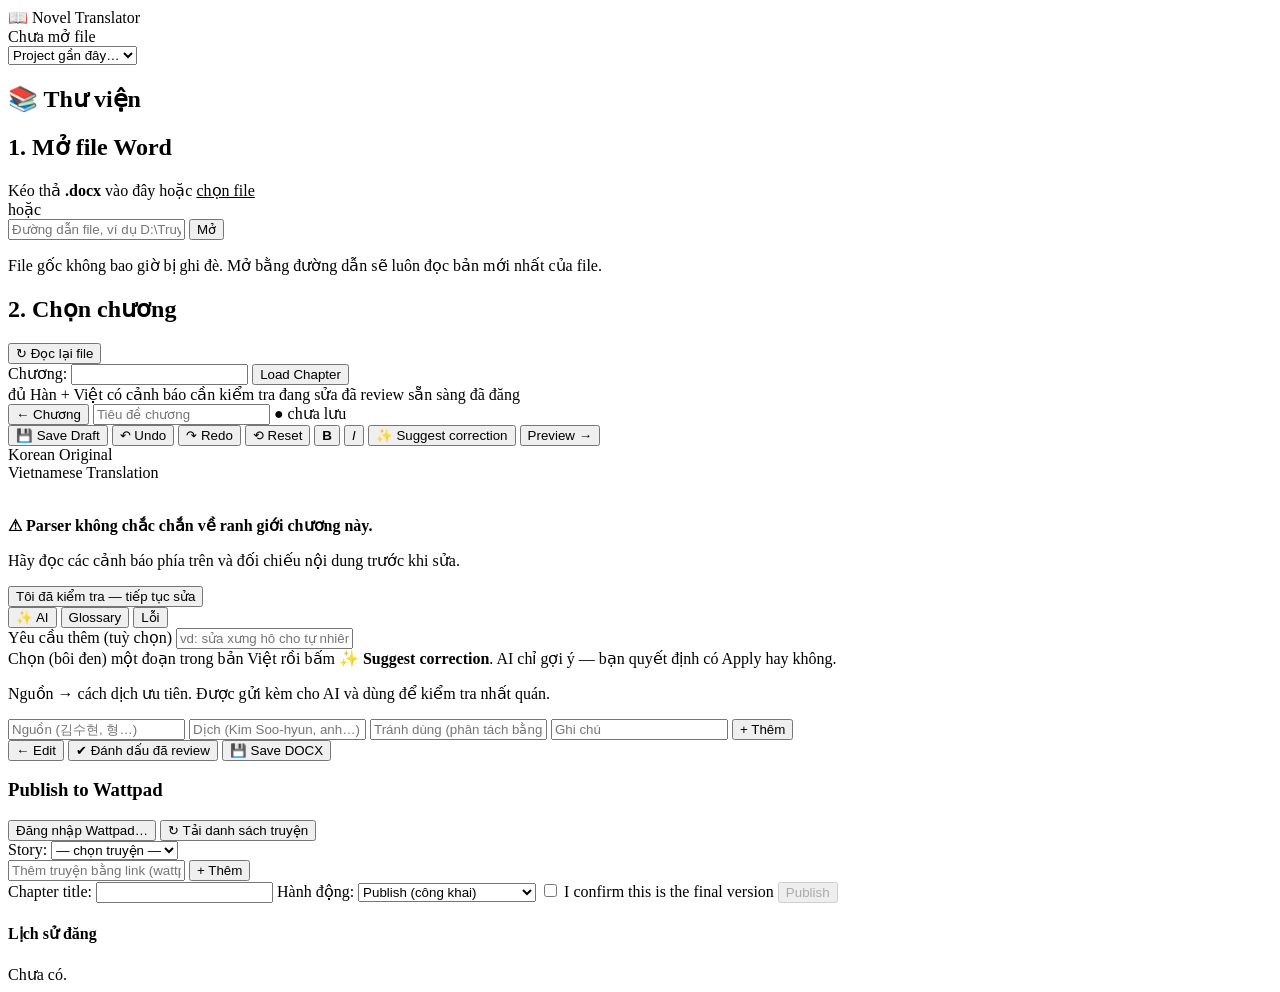
==== app/static/index.html @ e9933030 "Update tool" ====
<!doctype html>
<html lang="vi">
<head>
  <meta charset="utf-8">
  <meta name="viewport" content="width=device-width, initial-scale=1">
  <title>Novel Translator</title>
  <link rel="stylesheet" href="/static/styles.css">
</head>
<body>
<header class="topbar">
  <div class="brand">📖 Novel Translator</div>
  <div class="file-info" id="fileInfo">Chưa mở file</div>
  <div class="spacer"></div>
  <select id="recentProjects" title="Mở lại project gần đây"><option value="">Project gần đây…</option></select>
  <span class="ai-state" id="aiState" title="Trạng thái AI"></span>
</header>

<div id="toast" class="toast hidden" role="status"></div>

<!-- ============ OPEN / CHAPTER SELECT ============ -->
<section id="viewHome" class="view">
  <div class="card hidden" id="libraryCard">
    <h2>📚 Thư viện</h2>
    <div id="libraryList" class="library"></div>
  </div>

  <div class="card">
    <h2>1. Mở file Word</h2>
    <div class="open-row">
      <label class="dropzone" id="dropzone">
        <input type="file" id="fileInput" accept=".docx" hidden>
        <span>Kéo thả <b>.docx</b> vào đây hoặc <u>chọn file</u></span>
      </label>
      <div class="or">hoặc</div>
      <form id="pathForm" class="path-form">
        <input id="pathInput" placeholder="Đường dẫn file, ví dụ D:\Truyen\book.docx" autocomplete="off">
        <button type="submit">Mở</button>
      </form>
    </div>
    <p class="muted small">File gốc không bao giờ bị ghi đè. Mở bằng đường dẫn sẽ luôn đọc bản mới nhất của file.</p>
  </div>

  <div class="card hidden" id="chapterCard">
    <div class="row-between">
      <h2>2. Chọn chương</h2>
      <button class="ghost small" id="reloadBtn" title="Đọc lại file Word">↻ Đọc lại file</button>
    </div>
    <form id="chapterForm" class="chapter-form">
      <label>Chương: <input id="chapterInput" type="number" min="0" required></label>
      <button type="submit" class="primary">Load Chapter</button>
    </form>
    <div id="docWarnings"></div>
    <div class="legend small muted">
      <span class="chip conf-high">đủ Hàn + Việt</span>
      <span class="chip conf-medium">có cảnh báo</span>
      <span class="chip conf-low">cần kiểm tra</span>
      <span class="dot st-EDITING"></span>đang sửa
      <span class="dot st-REVIEWED"></span>đã review
      <span class="dot st-READY_TO_PUBLISH"></span>sẵn sàng
      <span class="dot st-PUBLISHED"></span>đã đăng
    </div>
    <div id="chapterList" class="chapter-list"></div>
  </div>
</section>

<!-- ============ EDITOR ============ -->
<section id="viewEditor" class="view hidden">
  <div class="editor-head">
    <button class="ghost" id="backHome">← Chương</button>
    <input id="titleInput" class="title-input" placeholder="Tiêu đề chương">
    <span class="badge" id="statusBadge"></span>
    <span class="dirty hidden" id="dirtyMark">● chưa lưu</span>
  </div>
  <div class="toolbar">
    <button id="saveBtn" class="primary" title="Ctrl+S">💾 Save Draft</button>
    <button id="undoBtn" title="Ctrl+Z">↶ Undo</button>
    <button id="redoBtn" title="Ctrl+Y">↷ Redo</button>
    <button id="resetBtn" title="Lấy lại bản dịch gốc trong Word">⟲ Reset</button>
    <span class="sep"></span>
    <button id="boldBtn" title="In đậm (Ctrl+B)"><b>B</b></button>
    <button id="italicBtn" title="In nghiêng (Ctrl+I)"><i>I</i></button>
    <span class="sep"></span>
    <button id="suggestBtn" class="ai" title="Chọn một đoạn văn bản trong bản Việt rồi bấm">✨ Suggest correction</button>
    <span class="spacer"></span>
    <button id="previewBtn" class="primary">Preview →</button>
  </div>
  <div id="chapterWarnings"></div>
  <div class="variant-row hidden" id="variantRow"></div>

  <div class="workspace">
    <div class="pane">
      <div class="pane-head">Korean Original <span class="muted small" id="koMeta"></span></div>
      <div class="pane-body ko" id="koPane"></div>
    </div>
    <div class="pane">
      <div class="pane-head">Vietnamese Translation <span class="muted small" id="viMeta"></span></div>
      <div class="pane-body vi" id="viEditor" contenteditable="true" spellcheck="false"></div>
      <div class="lock-overlay hidden" id="lockOverlay">
        <div>
          <p><b>⚠ Parser không chắc chắn về ranh giới chương này.</b></p>
          <p class="small">Hãy đọc các cảnh báo phía trên và đối chiếu nội dung trước khi sửa.</p>
          <button class="primary" id="ackBtn">Tôi đã kiểm tra — tiếp tục sửa</button>
        </div>
      </div>
    </div>
    <aside class="side">
      <nav class="tabs">
        <button data-tab="ai" class="active">✨ AI</button>
        <button data-tab="glossary">Glossary</button>
        <button data-tab="issues">Lỗi <span id="issueCount" class="count"></span></button>
      </nav>
      <div class="tab" id="tab-ai">
        <label class="small">Yêu cầu thêm (tuỳ chọn)
          <input id="aiInstruction" placeholder="vd: sửa xưng hô cho tự nhiên">
        </label>
        <div id="aiResult" class="muted small">Chọn (bôi đen) một đoạn trong bản Việt rồi bấm <b>✨ Suggest correction</b>.
          AI chỉ gợi ý — bạn quyết định có Apply hay không.</div>
      </div>
      <div class="tab hidden" id="tab-glossary">
        <p class="small muted">Nguồn → cách dịch ưu tiên. Được gửi kèm cho AI và dùng để kiểm tra nhất quán.</p>
        <form id="glossaryForm" class="glossary-form">
          <input name="source" placeholder="Nguồn (김수현, 형…)" required>
          <input name="target" placeholder="Dịch (Kim Soo-hyun, anh…)" required>
          <input name="avoid" placeholder="Tránh dùng (phân tách bằng dấu phẩy)">
          <input name="note" placeholder="Ghi chú">
          <button type="submit">+ Thêm</button>
        </form>
        <div id="glossaryList"></div>
      </div>
      <div class="tab hidden" id="tab-issues"><div id="issueList"></div></div>
    </aside>
  </div>
</section>

<!-- ============ PREVIEW ============ -->
<section id="viewPreview" class="view hidden">
  <div class="preview-actions">
    <button class="ghost" id="previewBack">← Edit</button>
    <span class="badge" id="previewStatus"></span>
    <span class="spacer"></span>
    <button id="reviewBtn">✔ Đánh dấu đã review</button>
    <button id="exportBtn" class="primary">💾 Save DOCX</button>
  </div>
  <div class="preview-layout">
    <article class="preview-doc">
      <div class="muted small" id="previewNumber"></div>
      <h1 id="previewTitle"></h1>
      <div id="previewBody"></div>
    </article>
    <aside class="publish card">
      <h3>Publish to Wattpad</h3>
      <div class="small" id="wpSession"></div>
      <div class="row">
        <button id="wpLoginBtn" class="small">Đăng nhập Wattpad…</button>
        <button id="wpStoriesBtn" class="small ghost">↻ Tải danh sách truyện</button>
      </div>
      <label>Story:
        <select id="wpStory"><option value="">— chọn truyện —</option></select>
      </label>
      <div class="small muted" id="wpStoriesInfo"></div>
      <form id="wpManualForm" class="manual-story">
        <input id="wpManualLink" placeholder="Thêm truyện bằng link (wattpad.com/story/123…)" autocomplete="off">
        <button type="submit" class="small">+ Thêm</button>
      </form>
      <label>Chapter title:
        <input id="wpTitle">
      </label>
      <label>Hành động:
        <select id="wpMode">
          <option value="publish">Publish (công khai)</option>
          <option value="draft">Chỉ lưu nháp trên Wattpad</option>
        </select>
      </label>
      <label class="check"><input type="checkbox" id="wpConfirm"> I confirm this is the final version</label>
      <button id="wpPublishBtn" class="primary" disabled>Publish</button>
      <div id="wpJob" class="small"></div>
      <h4>Lịch sử đăng</h4>
      <div id="wpHistory" class="small muted">Chưa có.</div>
    </aside>
  </div>
</section>

<script type="module" src="/static/app.js"></script>
</body>
</html>
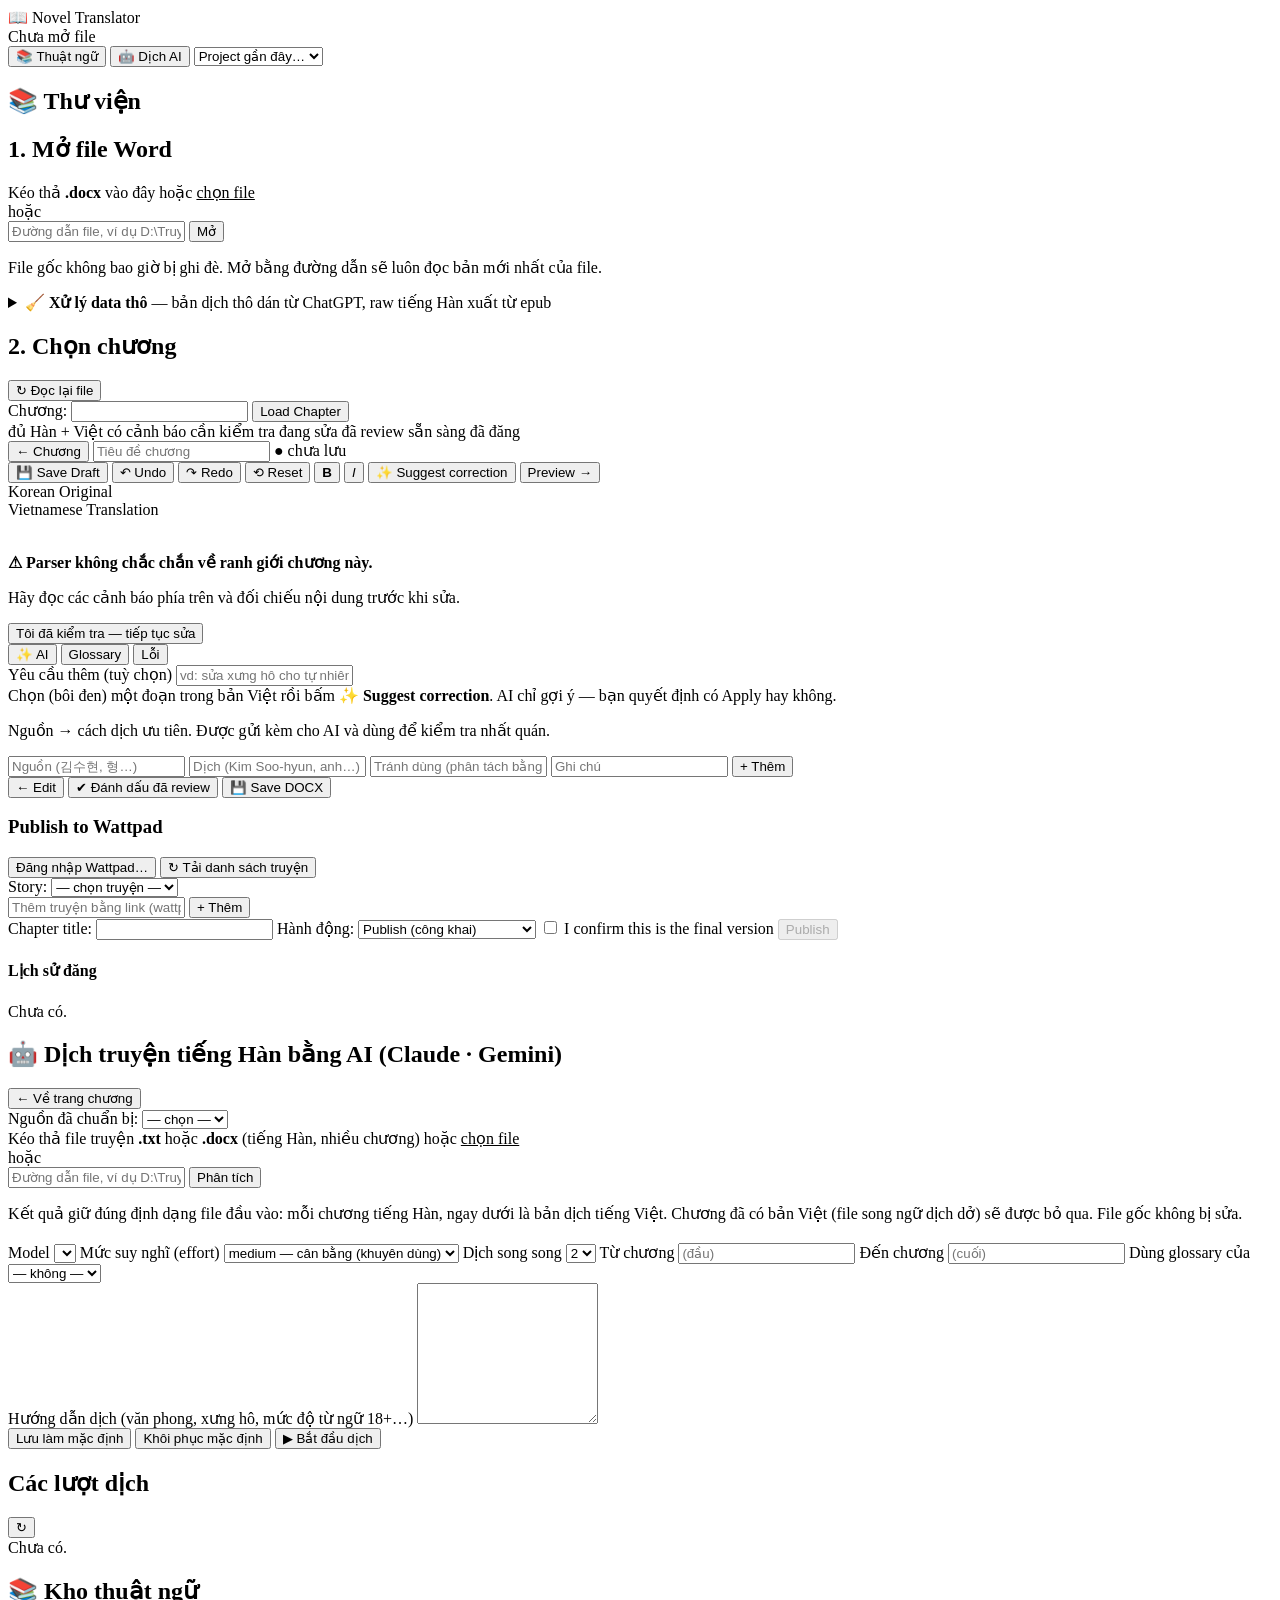
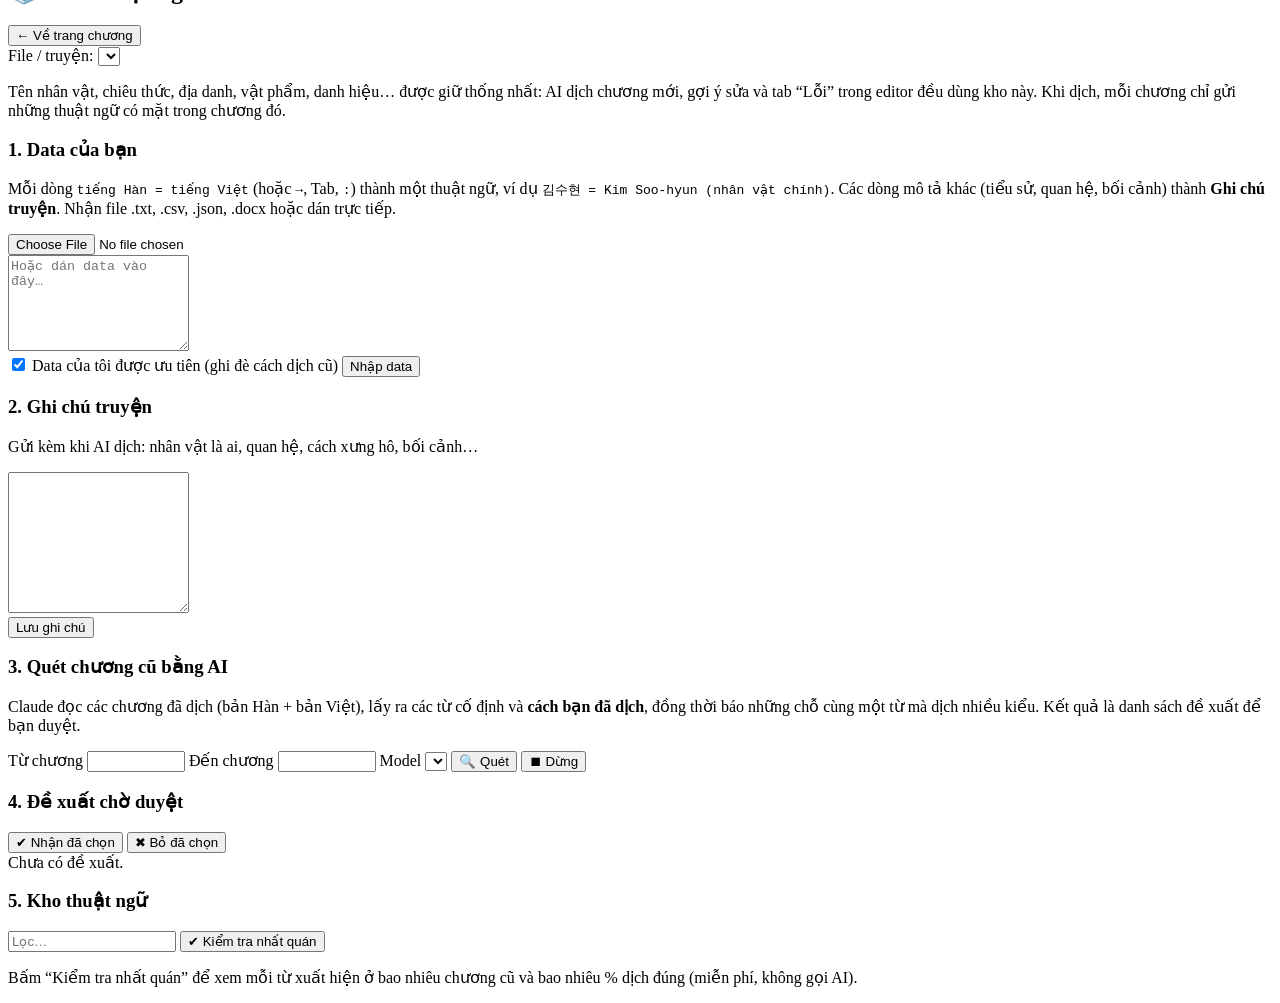
==== commit d47ad337: "Update new feature" ====
--- a/app/static/index.html
+++ b/app/static/index.html
@@ -11,6 +11,8 @@
   <div class="brand">📖 Novel Translator</div>
   <div class="file-info" id="fileInfo">Chưa mở file</div>
   <div class="spacer"></div>
+  <button id="navTerms" class="small" title="Kho thuật ngữ: tên nhân vật, chiêu thức… thống nhất giữa các chương">📚 Thuật ngữ</button>
+  <button id="navTranslate" class="small" title="Dịch cả truyện tiếng Hàn bằng Claude">🤖 Dịch AI</button>
   <select id="recentProjects" title="Mở lại project gần đây"><option value="">Project gần đây…</option></select>
   <span class="ai-state" id="aiState" title="Trạng thái AI"></span>
 </header>
@@ -39,6 +41,27 @@
     </div>
     <p class="muted small">File gốc không bao giờ bị ghi đè. Mở bằng đường dẫn sẽ luôn đọc bản mới nhất của file.</p>
   </div>
+
+  <details class="card" id="dataCard">
+    <summary><b>🧹 Xử lý data thô</b> <span class="muted small">— bản dịch thô dán từ ChatGPT, raw tiếng Hàn xuất từ epub</span></summary>
+    <p class="muted small">
+      <b>Làm sạch bản dịch thô (.docx):</b> bỏ lời nhắc dịch, câu mở đầu/kết của ChatGPT, dòng “2 / 2”, quảng cáo, mã rác;
+      gom các đợt “tiếp tục dịch” của cùng một chương; chuẩn hoá heading → file sạch mở trong Thư viện để soát.<br>
+      <b>Chuẩn bị raw (.txt tiếng Hàn):</b> bỏ mục lục và heading lặp, lấy các chương <i>chưa có bản dịch</i> trong truyện
+      → sẵn sàng ở 🤖 Dịch AI. File gốc không bị sửa.</p>
+    <div class="tr-grid">
+      <label>Đường dẫn file<input id="dataPath" placeholder="D:\Truyen\2297-2586.docx  hoặc  D:\Truyen\raw.txt" autocomplete="off"></label>
+      <label>Thuộc truyện (dùng chung kho thuật ngữ)<input id="dataStory" list="storyList" placeholder="vd: Into Creation" autocomplete="off"></label>
+      <label>Raw: chỉ lấy từ chương / đến chương
+        <span class="row"><input id="dataFrom" type="number" placeholder="(tự động)" style="width:48%"><input id="dataTo" type="number" placeholder="(cuối)" style="width:48%"></span></label>
+    </div>
+    <datalist id="storyList"></datalist>
+    <div class="row">
+      <button class="primary small" id="dataClean">🧹 Làm sạch bản dịch thô (.docx)</button>
+      <button class="primary small" id="dataRaw">📄 Chuẩn bị raw tiếng Hàn (.txt)</button>
+    </div>
+    <div id="dataResult" class="small"></div>
+  </details>
 
   <div class="card hidden" id="chapterCard">
     <div class="row-between">
@@ -173,6 +196,7 @@
       </label>
       <label class="check"><input type="checkbox" id="wpConfirm"> I confirm this is the final version</label>
       <button id="wpPublishBtn" class="primary" disabled>Publish</button>
+      <div id="wpBlockers" class="small muted publish-blockers"></div>
       <div id="wpJob" class="small"></div>
       <h4>Lịch sử đăng</h4>
       <div id="wpHistory" class="small muted">Chưa có.</div>
@@ -180,6 +204,154 @@
   </div>
 </section>
 
+<!-- ============ AI TRANSLATION ============ -->
+<section id="viewTranslate" class="view hidden">
+  <div class="card">
+    <div class="row-between">
+      <h2>🤖 Dịch truyện tiếng Hàn bằng AI (Claude · Gemini)</h2>
+      <button class="ghost small" id="trBack">← Về trang chương</button>
+    </div>
+    <div id="trKeyWarn"></div>
+    <div class="row" id="trSourcesRow">
+      <label class="small">Nguồn đã chuẩn bị:
+        <select id="trSources"><option value="">— chọn —</option></select>
+      </label>
+    </div>
+    <div class="open-row">
+      <label class="dropzone" id="trDrop">
+        <input type="file" id="trFile" accept=".txt,.docx" hidden>
+        <span>Kéo thả file truyện <b>.txt</b> hoặc <b>.docx</b> (tiếng Hàn, nhiều chương) hoặc <u>chọn file</u></span>
+      </label>
+      <div class="or">hoặc</div>
+      <form id="trPathForm" class="path-form">
+        <input id="trPath" placeholder="Đường dẫn file, ví dụ D:\Truyen\raw.txt" autocomplete="off">
+        <button type="submit">Phân tích</button>
+      </form>
+    </div>
+    <p class="muted small">Kết quả giữ đúng định dạng file đầu vào: mỗi chương tiếng Hàn, ngay dưới là bản dịch tiếng Việt.
+      Chương đã có bản Việt (file song ngữ dịch dở) sẽ được bỏ qua. File gốc không bị sửa.</p>
+  </div>
+
+  <div class="card hidden" id="trSetup">
+    <h2 id="trSourceTitle"></h2>
+    <div id="trSourceInfo" class="small"></div>
+    <div id="trSourceWarn"></div>
+    <div class="tr-grid">
+      <label>Model
+        <select id="trModel"></select>
+      </label>
+      <label>Mức suy nghĩ (effort)
+        <select id="trEffort">
+          <option value="low">low — nhanh, rẻ</option>
+          <option value="medium" selected>medium — cân bằng (khuyên dùng)</option>
+          <option value="high">high — kỹ hơn, tốn hơn</option>
+        </select>
+      </label>
+      <label>Dịch song song
+        <select id="trConc"><option>1</option><option selected>2</option><option>3</option><option>4</option></select>
+      </label>
+      <label>Từ chương <input id="trFrom" type="number" placeholder="(đầu)"></label>
+      <label>Đến chương <input id="trTo" type="number" placeholder="(cuối)"></label>
+      <label>Dùng glossary của
+        <select id="trGlossary"><option value="">— không —</option></select>
+      </label>
+    </div>
+    <label class="tr-style">Hướng dẫn dịch (văn phong, xưng hô, mức độ từ ngữ 18+…)
+      <textarea id="trStyle" rows="9"></textarea>
+    </label>
+    <div class="row">
+      <button class="small ghost" id="trStyleSave">Lưu làm mặc định</button>
+      <button class="small ghost" id="trStyleReset">Khôi phục mặc định</button>
+      <span class="spacer"></span>
+      <span id="trCost" class="small"></span>
+      <button class="primary" id="trStart">▶ Bắt đầu dịch</button>
+    </div>
+  </div>
+
+  <div class="card">
+    <div class="row-between"><h2>Các lượt dịch</h2><button class="ghost small" id="trRefresh">↻</button></div>
+    <div id="trJobs" class="small muted">Chưa có.</div>
+  </div>
+</section>
+
+<!-- ============ TERMBASE ============ -->
+<section id="viewTerms" class="view hidden">
+  <div class="card">
+    <div class="row-between">
+      <h2>📚 Kho thuật ngữ</h2>
+      <button class="ghost small" id="tbBack">← Về trang chương</button>
+    </div>
+    <label class="small">File / truyện:
+      <select id="tbProject"></select>
+    </label>
+    <div id="tbStory" class="small"></div>
+    <p class="muted small">Tên nhân vật, chiêu thức, địa danh, vật phẩm, danh hiệu… được giữ thống nhất: AI dịch chương mới,
+      gợi ý sửa và tab “Lỗi” trong editor đều dùng kho này. Khi dịch, mỗi chương chỉ gửi những thuật ngữ có mặt trong chương đó.</p>
+  </div>
+
+  <div class="tb-cols">
+    <div class="card">
+      <h3>1. Data của bạn</h3>
+      <p class="muted small">Mỗi dòng <code>tiếng Hàn = tiếng Việt</code> (hoặc <code>→</code>, Tab, <code>:</code>) thành một thuật ngữ, ví dụ
+        <code>김수현 = Kim Soo-hyun (nhân vật chính)</code>. Các dòng mô tả khác (tiểu sử, quan hệ, bối cảnh) thành <b>Ghi chú truyện</b>.
+        Nhận file .txt, .csv, .json, .docx hoặc dán trực tiếp.</p>
+      <div class="row"><input type="file" id="tbFile" accept=".txt,.csv,.tsv,.json,.docx"></div>
+      <textarea id="tbPaste" rows="6" placeholder="Hoặc dán data vào đây…"></textarea>
+      <div class="row">
+        <label class="check small"><input type="checkbox" id="tbOverwrite" checked> Data của tôi được ưu tiên (ghi đè cách dịch cũ)</label>
+        <span class="spacer"></span><button class="primary small" id="tbImport">Nhập data</button>
+      </div>
+    </div>
+    <div class="card">
+      <h3>2. Ghi chú truyện</h3>
+      <p class="muted small">Gửi kèm khi AI dịch: nhân vật là ai, quan hệ, cách xưng hô, bối cảnh…</p>
+      <textarea id="tbNotes" rows="9"></textarea>
+      <div class="row"><span class="spacer"></span><button class="small" id="tbNotesSave">Lưu ghi chú</button></div>
+    </div>
+  </div>
+
+  <div class="card">
+    <h3>3. Quét chương cũ bằng AI</h3>
+    <p class="muted small">Claude đọc các chương đã dịch (bản Hàn + bản Việt), lấy ra các từ cố định và <b>cách bạn đã dịch</b>,
+      đồng thời báo những chỗ cùng một từ mà dịch nhiều kiểu. Kết quả là danh sách đề xuất để bạn duyệt.</p>
+    <div class="row">
+      <label class="small">Từ chương <input id="tbFrom" type="number" style="width:90px"></label>
+      <label class="small">Đến chương <input id="tbTo" type="number" style="width:90px"></label>
+      <label class="small">Model <select id="tbModel"></select></label>
+      <span id="tbEstimate" class="small muted"></span>
+      <span class="spacer"></span>
+      <button class="primary small" id="tbScan">🔍 Quét</button>
+      <button class="small hidden" id="tbScanStop">⏹ Dừng</button>
+    </div>
+    <div id="tbScanState" class="small"></div>
+  </div>
+
+  <div class="card" id="tbPropCard">
+    <div class="row-between"><h3>4. Đề xuất chờ duyệt <span id="tbPropCount" class="count"></span></h3>
+      <div class="row">
+        <button class="small" id="tbAcceptSel">✔ Nhận đã chọn</button>
+        <button class="small ghost" id="tbRejectSel">✖ Bỏ đã chọn</button>
+      </div>
+    </div>
+    <div id="tbProps" class="small muted">Chưa có đề xuất.</div>
+  </div>
+
+  <div class="card">
+    <div class="row-between"><h3>5. Kho thuật ngữ <span id="tbCount" class="count"></span></h3>
+      <div class="row">
+        <input id="tbFilter" placeholder="Lọc…" style="width:160px">
+        <button class="primary small" id="tbCheck">✔ Kiểm tra nhất quán</button>
+      </div>
+    </div>
+    <p class="muted small" id="tbCheckInfo">Bấm “Kiểm tra nhất quán” để xem mỗi từ xuất hiện ở bao nhiêu chương cũ và bao nhiêu % dịch đúng (miễn phí, không gọi AI).</p>
+    <div id="tbTable"></div>
+    <div id="tbCandidates"></div>
+  </div>
+</section>
+
 <script type="module" src="/static/app.js"></script>
+<script type="module" src="/static/termbase.js"></script>
+<script type="module" src="/static/data.js"></script>
+<script type="module" src="/static/translate.js"></script>
 </body>
 </html>
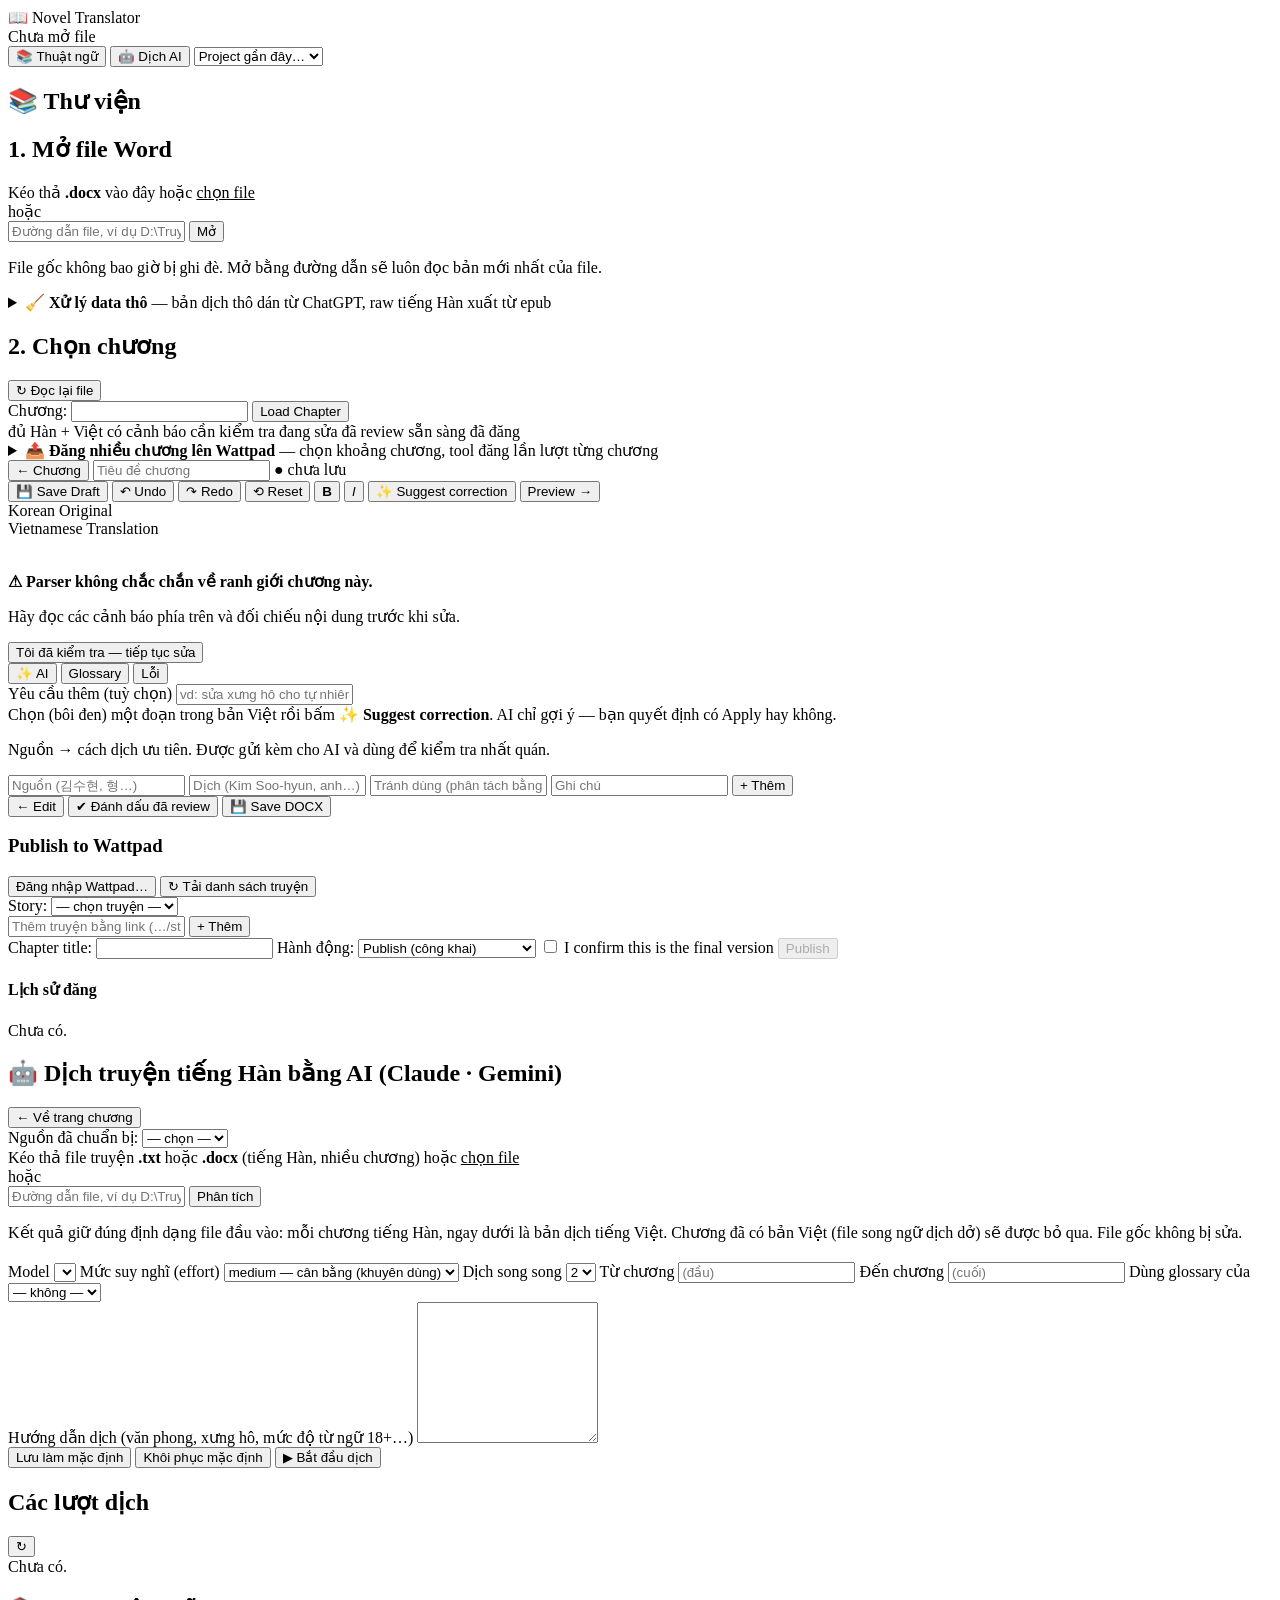
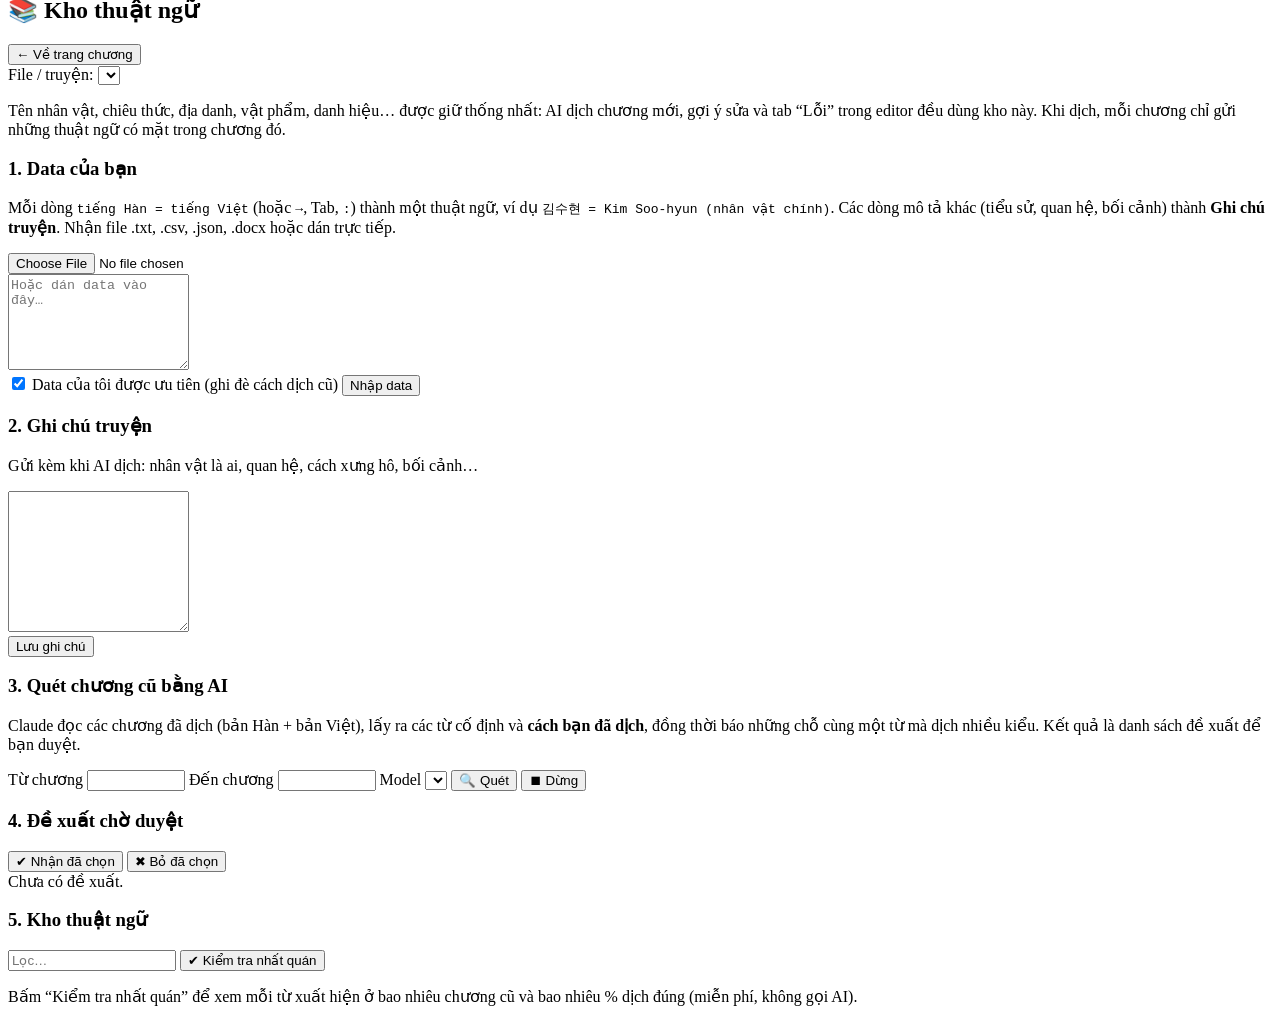
==== commit 14b68bd3: "Update extension, fix bug, add connect grok" ====
--- a/app/static/index.html
+++ b/app/static/index.html
@@ -84,6 +84,33 @@
     </div>
     <div id="chapterList" class="chapter-list"></div>
   </div>
+
+  <details class="card hidden" id="batchCard">
+    <summary><b>📤 Đăng nhiều chương lên Wattpad</b>
+      <span class="muted small">— chọn khoảng chương, tool đăng lần lượt từng chương</span></summary>
+    <p class="muted small">Chương chưa mở trong editor sẽ được tự đọc từ file Word. Tiêu đề lấy theo tiêu đề chương
+      (sửa ở editor nếu cần). Chương đã đăng được bỏ qua; gặp lỗi ở chương nào tool dừng ngay ở đó.</p>
+    <div class="bp-grid">
+      <label>Truyện trên Wattpad
+        <select id="bpStory"><option value="">— chọn truyện —</option></select></label>
+      <label>Chương cần đăng
+        <input id="bpRange" placeholder="vd: 12-20, 25" autocomplete="off"></label>
+      <label>Hành động
+        <select id="bpMode">
+          <option value="publish">Publish (công khai)</option>
+          <option value="draft">Chỉ lưu nháp trên Wattpad</option>
+        </select></label>
+    </div>
+    <div class="row small">
+      <button class="small ghost" id="bpUnpublished" type="button">Chọn các chương chưa đăng</button>
+      <span class="muted" id="bpCount"></span>
+    </div>
+    <div id="bpExt" class="small"></div>
+    <label class="check"><input type="checkbox" id="bpConfirm"> Tôi xác nhận các chương này là bản cuối cùng</label>
+    <div class="row"><button id="bpStart" class="primary" disabled>Đăng</button></div>
+    <div id="bpBlockers" class="small muted publish-blockers"></div>
+    <div id="bpProgress"></div>
+  </details>
 </section>
 
 <!-- ============ EDITOR ============ -->
@@ -182,7 +209,7 @@
       </label>
       <div class="small muted" id="wpStoriesInfo"></div>
       <form id="wpManualForm" class="manual-story">
-        <input id="wpManualLink" placeholder="Thêm truyện bằng link (wattpad.com/story/123…)" autocomplete="off">
+        <input id="wpManualLink" placeholder="Thêm truyện bằng link (…/story/123… hoặc link soạn thảo …/myworks/123…/write/456…)" autocomplete="off">
         <button type="submit" class="small">+ Thêm</button>
       </form>
       <label>Chapter title:
@@ -352,6 +379,7 @@
 <script type="module" src="/static/app.js"></script>
 <script type="module" src="/static/termbase.js"></script>
 <script type="module" src="/static/data.js"></script>
+<script type="module" src="/static/batch.js"></script>
 <script type="module" src="/static/translate.js"></script>
 </body>
 </html>
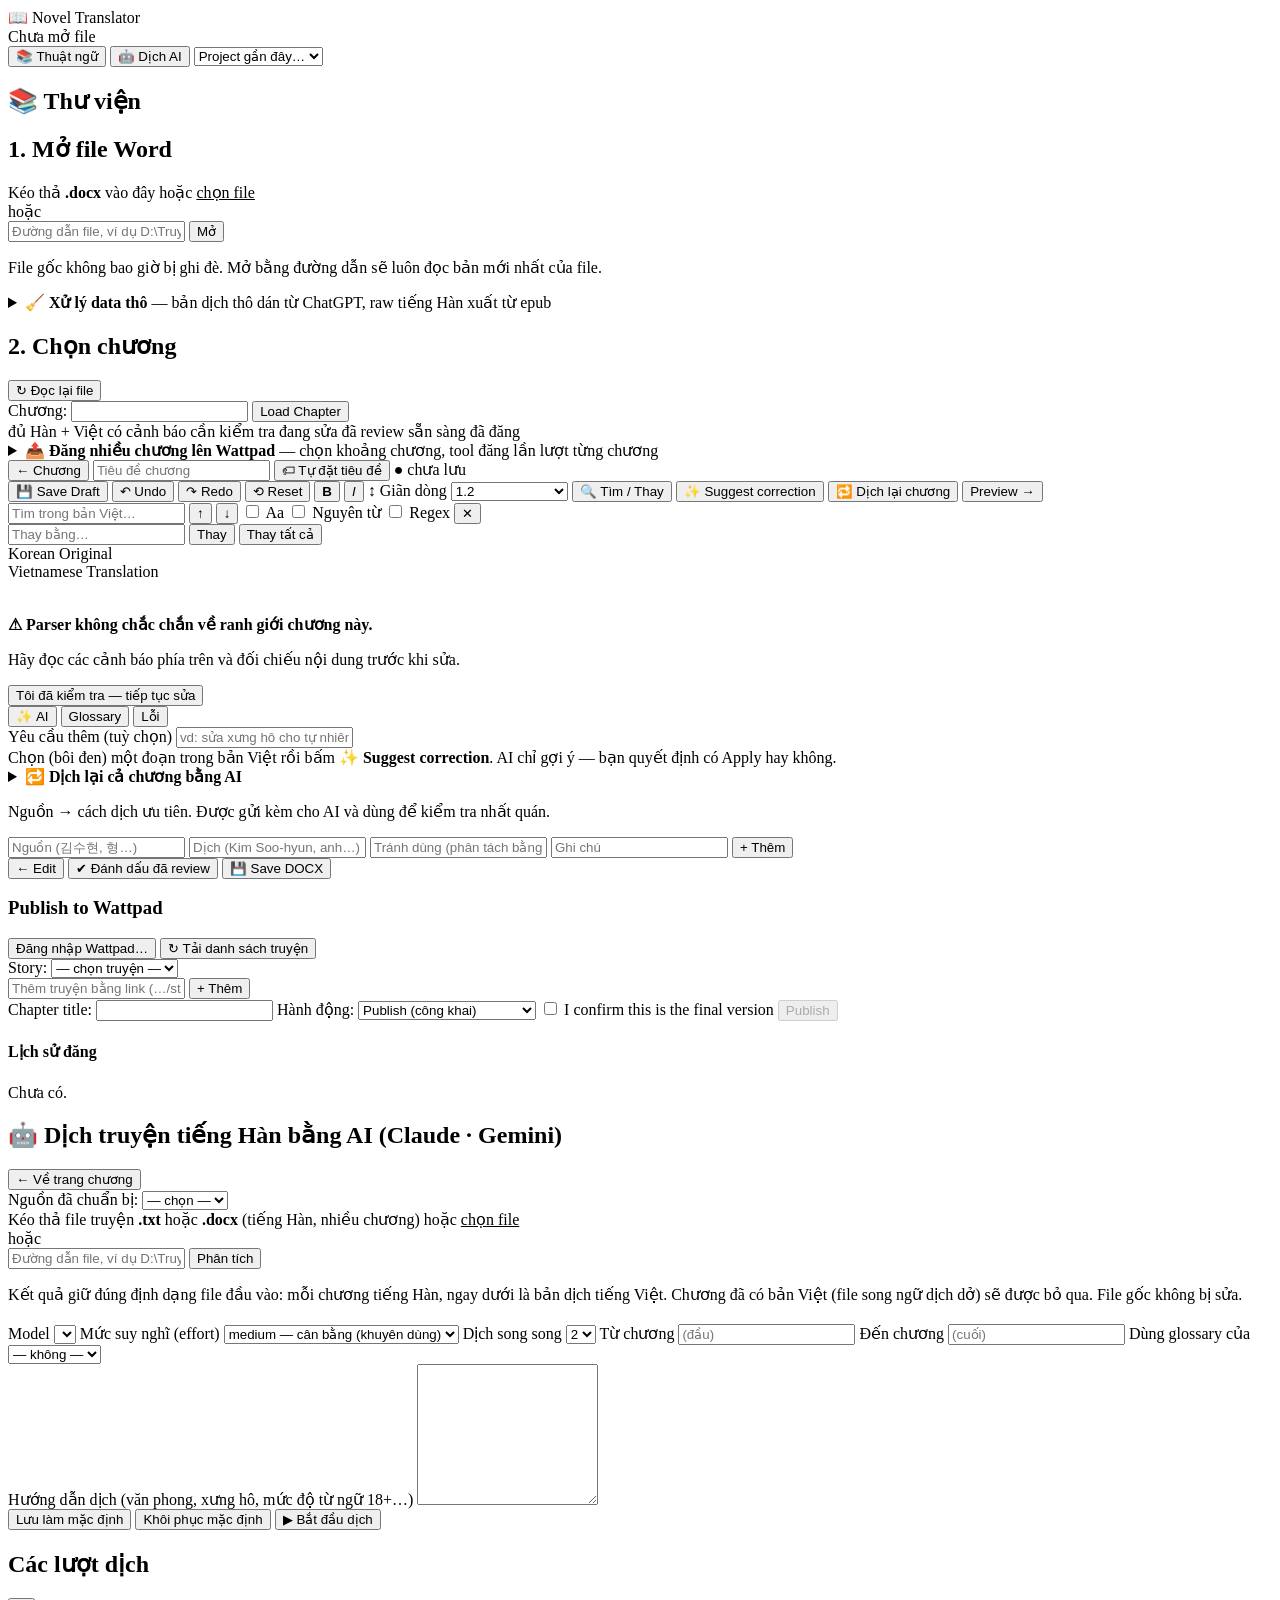
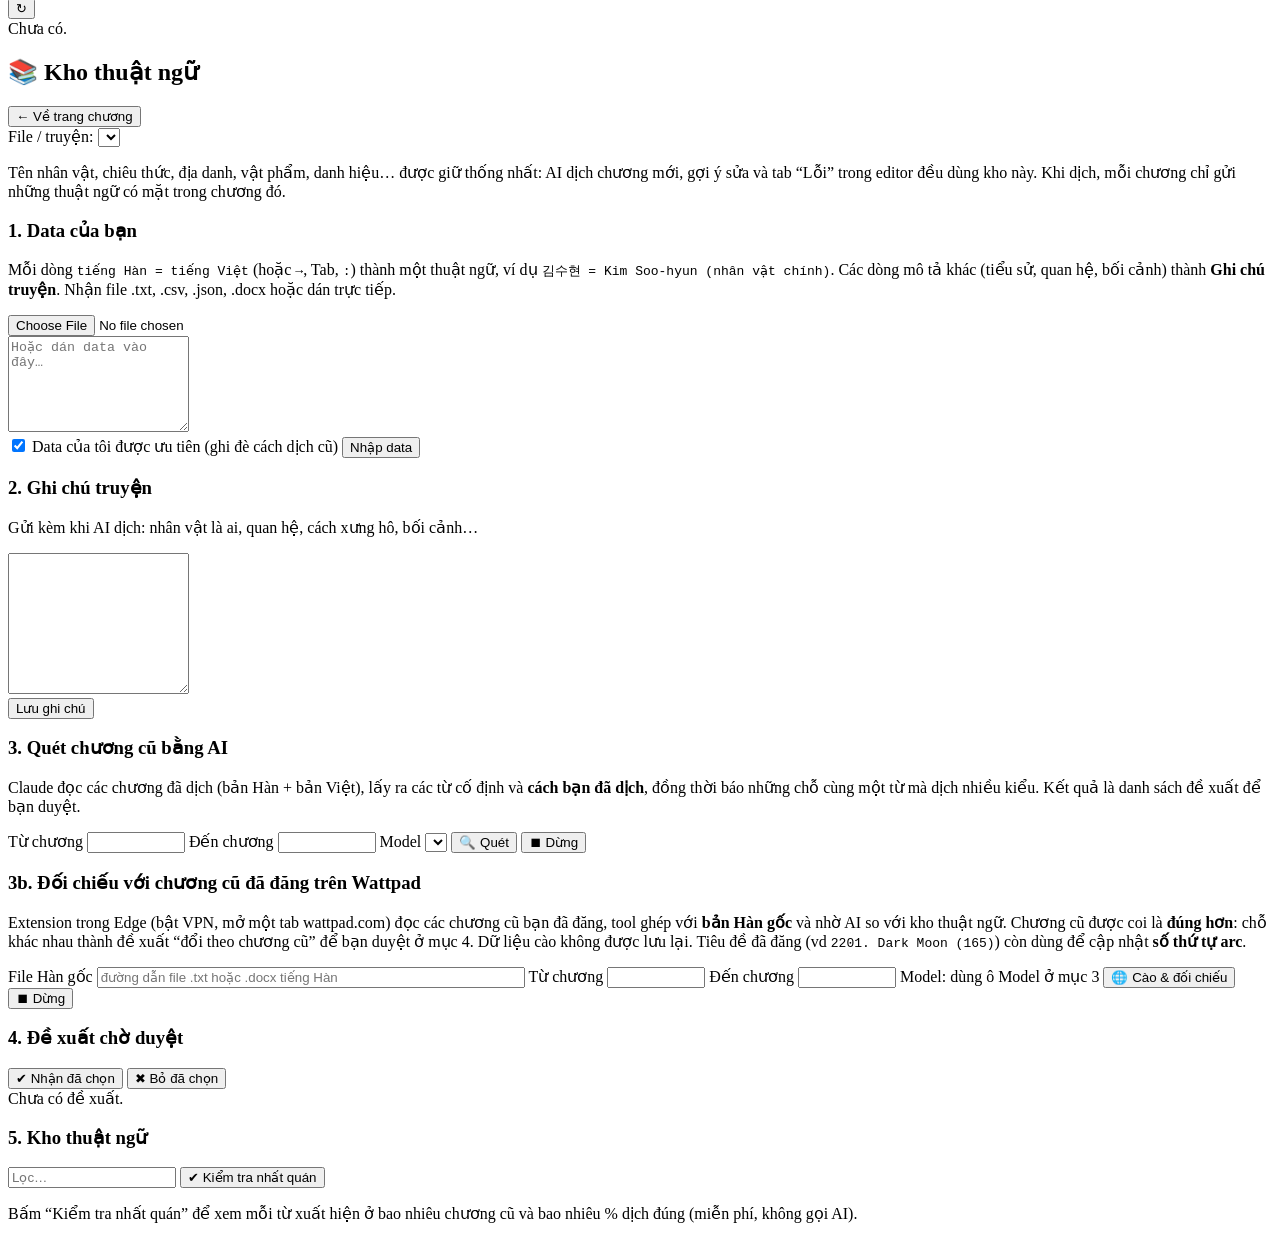
==== commit 31a6e2cc: "Add grok, editor, title" ====
--- a/app/static/index.html
+++ b/app/static/index.html
@@ -118,9 +118,11 @@
   <div class="editor-head">
     <button class="ghost" id="backHome">← Chương</button>
     <input id="titleInput" class="title-input" placeholder="Tiêu đề chương">
+    <button id="autoTitleBtn" class="ai" title="Đặt tiêu đề theo arc: Số chương. Tên arc (số thứ tự)">🏷 Tự đặt tiêu đề</button>
     <span class="badge" id="statusBadge"></span>
     <span class="dirty hidden" id="dirtyMark">● chưa lưu</span>
   </div>
+  <div id="titleStrip" class="alert hidden"></div>
   <div class="toolbar">
     <button id="saveBtn" class="primary" title="Ctrl+S">💾 Save Draft</button>
     <button id="undoBtn" title="Ctrl+Z">↶ Undo</button>
@@ -130,9 +132,38 @@
     <button id="boldBtn" title="In đậm (Ctrl+B)"><b>B</b></button>
     <button id="italicBtn" title="In nghiêng (Ctrl+I)"><i>I</i></button>
     <span class="sep"></span>
-    <button id="suggestBtn" class="ai" title="Chọn một đoạn văn bản trong bản Việt rồi bấm">✨ Suggest correction</button>
+    <label class="small lh-ctl" title="Khoảng cách giữa các dòng — chỉ đổi cách hiển thị khi sửa, không ảnh hưởng file Word / bản đăng">↕ Giãn dòng
+      <select id="lineHeight">
+        <option value="1.2">1.2</option><option value="1.5">1.5</option><option value="1.75">1.75 (mặc định)</option>
+        <option value="2">2.0</option><option value="2.5">2.5</option><option value="3">3.0</option>
+      </select>
+    </label>
+    <span class="sep"></span>
+    <button id="findBtn" title="Tìm kiếm (Ctrl+F) / Thay thế (Ctrl+H)">🔍 Tìm / Thay</button>
+    <span class="sep"></span>
+    <button id="suggestBtn" class="ai"title="Chọn một đoạn văn bản trong bản Việt rồi bấm">✨ Suggest correction</button>
+    <button id="retransBtn" class="ai" title="Dịch lại cả chương từ bản Hàn bằng AI">🔁 Dịch lại chương</button>
     <span class="spacer"></span>
     <button id="previewBtn" class="primary">Preview →</button>
+  </div>
+  <div class="findbar hidden" id="findBar">
+    <div class="row">
+      <input id="findInput" placeholder="Tìm trong bản Việt…" autocomplete="off" spellcheck="false">
+      <span class="muted small find-count" id="findCount"></span>
+      <button class="small" id="findPrev" title="Kết quả trước (Shift+Enter)">↑</button>
+      <button class="small" id="findNext" title="Kết quả sau (Enter)">↓</button>
+      <label class="check small"><input type="checkbox" id="findCase"> Aa</label>
+      <label class="check small" title="Chỉ khớp nguyên từ"><input type="checkbox" id="findWord"> Nguyên từ</label>
+      <label class="check small" title="Biểu thức chính quy (JS)"><input type="checkbox" id="findRegex"> Regex</label>
+      <span class="spacer"></span>
+      <button class="small ghost" id="findClose" title="Đóng (Esc)">✕</button>
+    </div>
+    <div class="row">
+      <input id="replaceInput" placeholder="Thay bằng…" autocomplete="off" spellcheck="false">
+      <button class="small" id="replaceOne">Thay</button>
+      <button class="small" id="replaceAll">Thay tất cả</button>
+      <span class="muted small" id="replaceMsg"></span>
+    </div>
   </div>
   <div id="chapterWarnings"></div>
   <div class="variant-row hidden" id="variantRow"></div>
@@ -145,6 +176,7 @@
     <div class="pane">
       <div class="pane-head">Vietnamese Translation <span class="muted small" id="viMeta"></span></div>
       <div class="pane-body vi" id="viEditor" contenteditable="true" spellcheck="false"></div>
+      <div class="pane-foot" id="wordCount" title="Đếm theo bản Việt đang sửa (bôi đen để đếm riêng đoạn chọn)"></div>
       <div class="lock-overlay hidden" id="lockOverlay">
         <div>
           <p><b>⚠ Parser không chắc chắn về ranh giới chương này.</b></p>
@@ -165,6 +197,24 @@
         </label>
         <div id="aiResult" class="muted small">Chọn (bôi đen) một đoạn trong bản Việt rồi bấm <b>✨ Suggest correction</b>.
           AI chỉ gợi ý — bạn quyết định có Apply hay không.</div>
+        <details class="retrans" id="retransBox">
+          <summary><b>🔁 Dịch lại cả chương bằng AI</b></summary>
+          <p class="small muted">Dịch lại từ bản Hàn của chương này (kèm glossary, ghi chú truyện và đoạn cuối chương trước). Kết quả chỉ để xem —
+            bạn bấm <b>Áp dụng</b> mới thay bản đang sửa (Undo được). Chương bị AI khác từ chối (18+) thì thử model Grok.</p>
+          <label class="small">Model <select id="rtModel"></select></label>
+          <label class="small">Mức suy luận
+            <select id="rtEffort"><option value="low">low</option><option value="medium" selected>medium</option><option value="high">high</option></select>
+          </label>
+          <label class="small">Yêu cầu riêng cho lần dịch này (tuỳ chọn)
+            <input id="rtInstruction" placeholder="vd: xưng hô anh–em, văn phong mượt hơn">
+          </label>
+          <label class="small" title="Chia chương thành vài phần dịch cùng lúc: nhanh gần gấp N lần, tốn thêm một chút chi phí cố định cho mỗi phần. Chỉ áp dụng cho chương từ 30 đoạn.">Dịch song song
+            <select id="rtParallel"><option value="1">1 — không chia</option><option value="2">2 phần</option><option value="3" selected>3 phần</option><option value="4">4 phần</option></select>
+          </label>
+          <label class="check small" title="Nếu bản dịch vi phạm glossary (dùng từ bị cấm, sót chữ Hàn…), tự dịch lại thêm một lần kèm danh sách lỗi. Chậm và tốn gấp đôi."><input type="checkbox" id="rtAutoFix" checked> Tự dịch lại nếu vi phạm glossary</label>
+          <div class="row"><button class="primary" id="rtStart">Dịch lại chương này</button></div>
+          <div id="rtResult" class="small"></div>
+        </details>
       </div>
       <div class="tab hidden" id="tab-glossary">
         <p class="small muted">Nguồn → cách dịch ưu tiên. Được gửi kèm cho AI và dùng để kiểm tra nhất quán.</p>
@@ -353,6 +403,24 @@
     <div id="tbScanState" class="small"></div>
   </div>
 
+  <div class="card" id="tbWpCard">
+    <h3>3b. Đối chiếu với chương cũ đã đăng trên Wattpad</h3>
+    <p class="muted small">Extension trong Edge (bật VPN, mở một tab wattpad.com) đọc các chương cũ bạn đã đăng, tool ghép với <b>bản Hàn gốc</b> và nhờ AI
+      so với kho thuật ngữ. Chương cũ được coi là <b>đúng hơn</b>: chỗ khác nhau thành đề xuất “đổi theo chương cũ” để bạn duyệt ở mục 4.
+      Dữ liệu cào không được lưu lại. Tiêu đề đã đăng (vd <code>2201. Dark Moon (165)</code>) còn dùng để cập nhật <b>số thứ tự arc</b>.</p>
+    <div id="wsStories" class="small"></div>
+    <div class="row">
+      <label class="small">File Hàn gốc <input id="wsKo" type="text" style="width:420px" placeholder="đường dẫn file .txt hoặc .docx tiếng Hàn"></label>
+      <label class="small">Từ chương <input id="wsFrom" type="number" style="width:90px"></label>
+      <label class="small">Đến chương <input id="wsTo" type="number" style="width:90px"></label>
+      <span class="small muted">Model: dùng ô Model ở mục 3</span>
+      <span class="spacer"></span>
+      <button class="primary small" id="wsStart">🌐 Cào &amp; đối chiếu</button>
+      <button class="small hidden" id="wsStop">⏹ Dừng</button>
+    </div>
+    <div id="wsState" class="small"></div>
+  </div>
+
   <div class="card" id="tbPropCard">
     <div class="row-between"><h3>4. Đề xuất chờ duyệt <span id="tbPropCount" class="count"></span></h3>
       <div class="row">
@@ -376,7 +444,45 @@
   </div>
 </section>
 
+<dialog id="arcDialog" class="arc-dialog">
+  <form method="dialog" class="arc-head"><b>🏷 Arc truyện &amp; số thứ tự tiêu đề</b><button value="close" class="ghost">✕</button></form>
+  <p class="small muted">Tiêu đề = <code id="arcTplHint"></code>. Arc được nhận từ <b>tiêu đề tiếng Hàn</b> của chương; chương không có tiêu đề Hàn
+    thì theo arc của chương trước. Cột <b>Đã tới số</b> là số thứ tự (n) của chương gần nhất đã gán — sửa số này (ví dụ theo chương cũ nhất đã đăng trên
+    Wattpad) thì các chương sau tự đếm tiếp. Arc nhỏ mới tự được tạo khi gặp tiêu đề Hàn lạ.</p>
+  <div class="arc-scroll"><table class="arc-table"><thead><tr><th>Lớn</th><th>Tên arc (tiêu đề Việt)</th><th>Tên Hàn (cách nhau dấu “,”)</th>
+    <th>Đã tới số</th><th>Chương cuối</th><th></th></tr></thead><tbody id="arcRows"></tbody></table></div>
+  <div class="row small"><label>Mẫu tiêu đề <input id="arcTemplate" size="28"></label>
+    <button id="arcAdd" type="button">+ Thêm arc</button>
+    <button id="arcSeed" type="button" title="Quét các file Word của truyện để gán arc cho từng chương đã có">↻ Dựng từ file Word</button>
+    <span class="spacer"></span><button id="arcSave" class="primary" type="button">Lưu</button></div>
+  <div id="arcMsg" class="small muted"></div>
+</dialog>
+
+<dialog id="rtDialog" class="rt-dialog">
+  <div class="rt-wrap">
+    <div class="rt-head">
+      <div><b id="rtDlgTitle">Bản dịch lại</b><div class="muted small" id="rtDlgSub"></div></div>
+      <form method="dialog"><button class="ghost" title="Đóng — kết quả vẫn được giữ ở tab AI">✕</button></form>
+    </div>
+    <div class="rt-actions">
+      <button class="primary" data-rt="apply" title="Thay ngay bản đang sửa bằng bản dịch lại (Undo được)">⚡ Thay bản hiện tại</button>
+      <button data-rt="apply-save" title="Thay rồi lưu draft luôn">💾 Thay &amp; lưu draft</button>
+      <span class="sep"></span>
+      <button data-rt="copy">📋 Copy bản dịch</button>
+      <button data-rt="copy-title">📋 Copy tiêu đề</button>
+      <span class="sep"></span>
+      <label class="check small"><input type="checkbox" id="rtDlgTitleCb" class="rt-title-cb" checked> Cập nhật cả tiêu đề</label>
+      <label class="small lh-ctl">So sánh với
+        <select id="rtCompare"><option value="draft">Bản đang sửa</option><option value="ko">Bản Hàn</option><option value="none">Không</option></select>
+      </label>
+      <span class="spacer"></span>
+      <button class="ghost" data-rt="dismiss">Bỏ qua kết quả</button>
+    </div>
+    <div class="rt-body" id="rtDlgBody"></div>
+  </div>
+</dialog>
 <script type="module" src="/static/app.js"></script>
+<script type="module" src="/static/editor_tools.js"></script>
 <script type="module" src="/static/termbase.js"></script>
 <script type="module" src="/static/data.js"></script>
 <script type="module" src="/static/batch.js"></script>
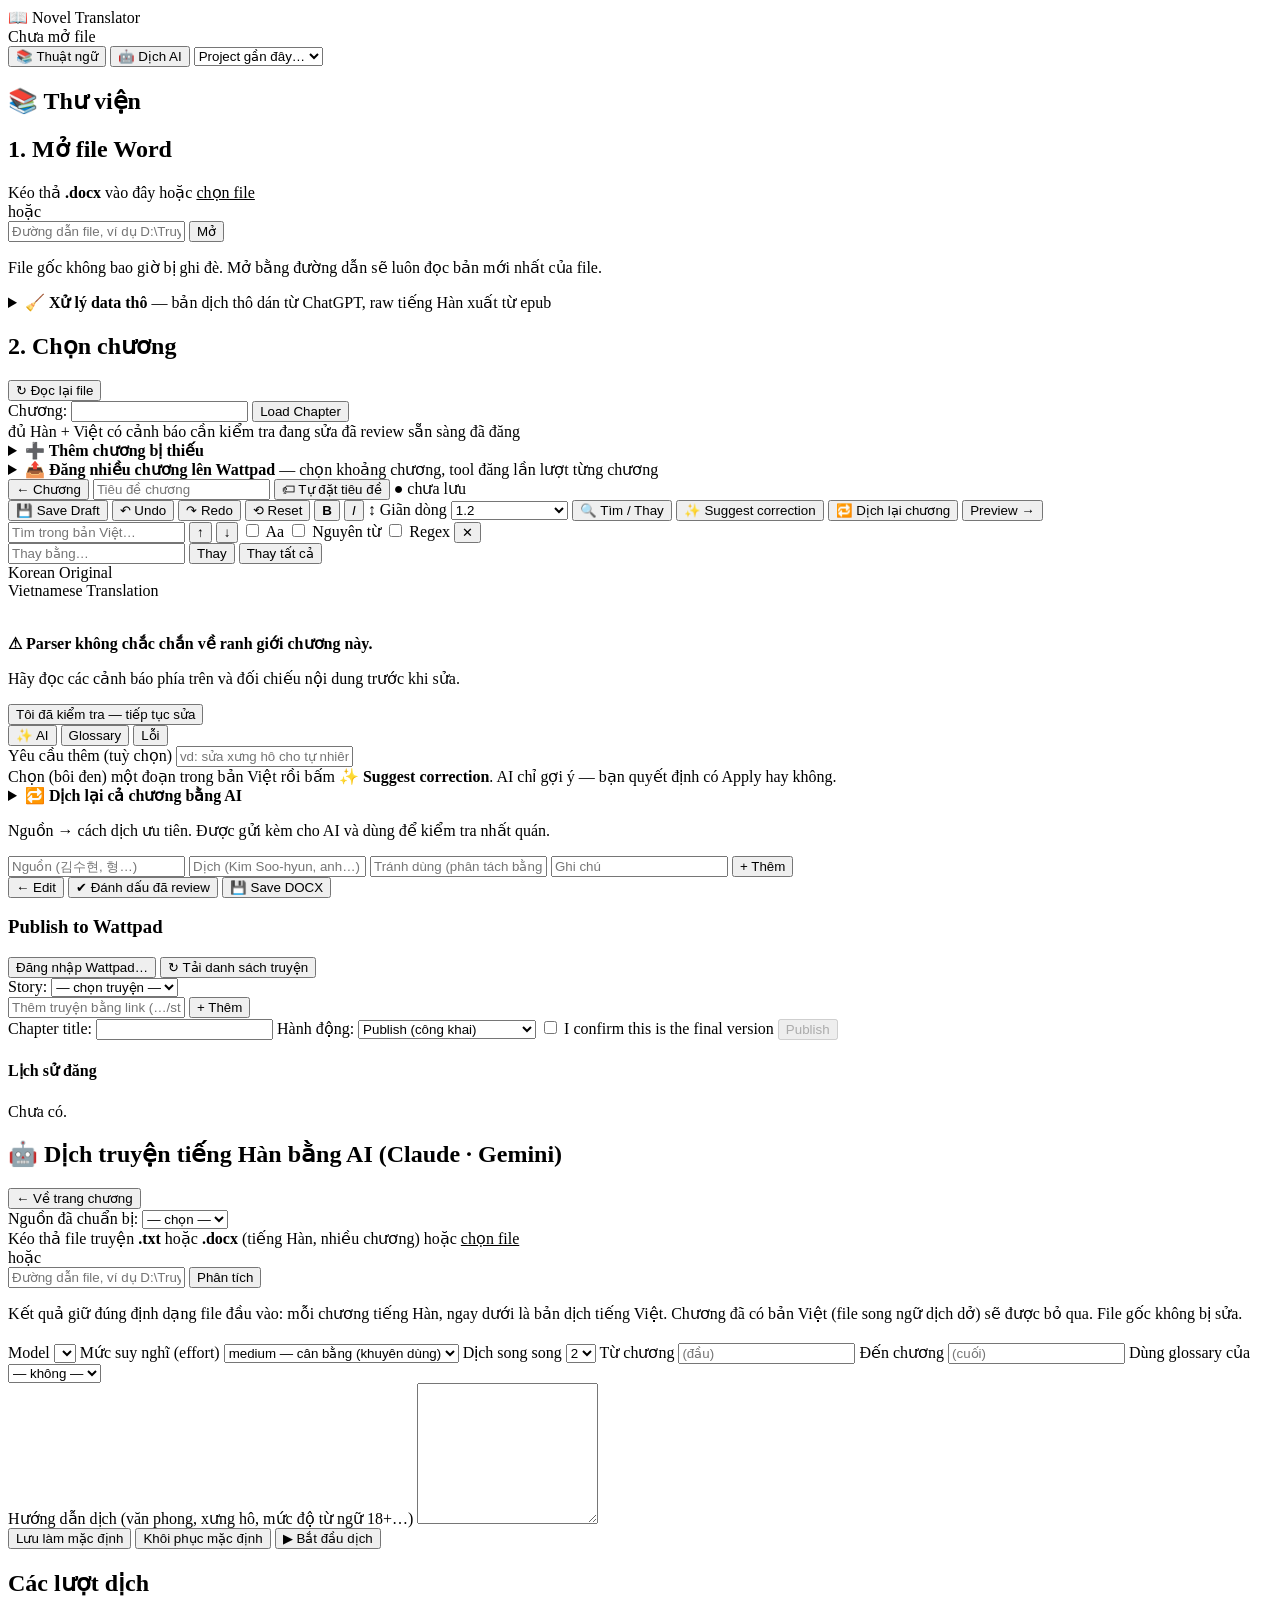
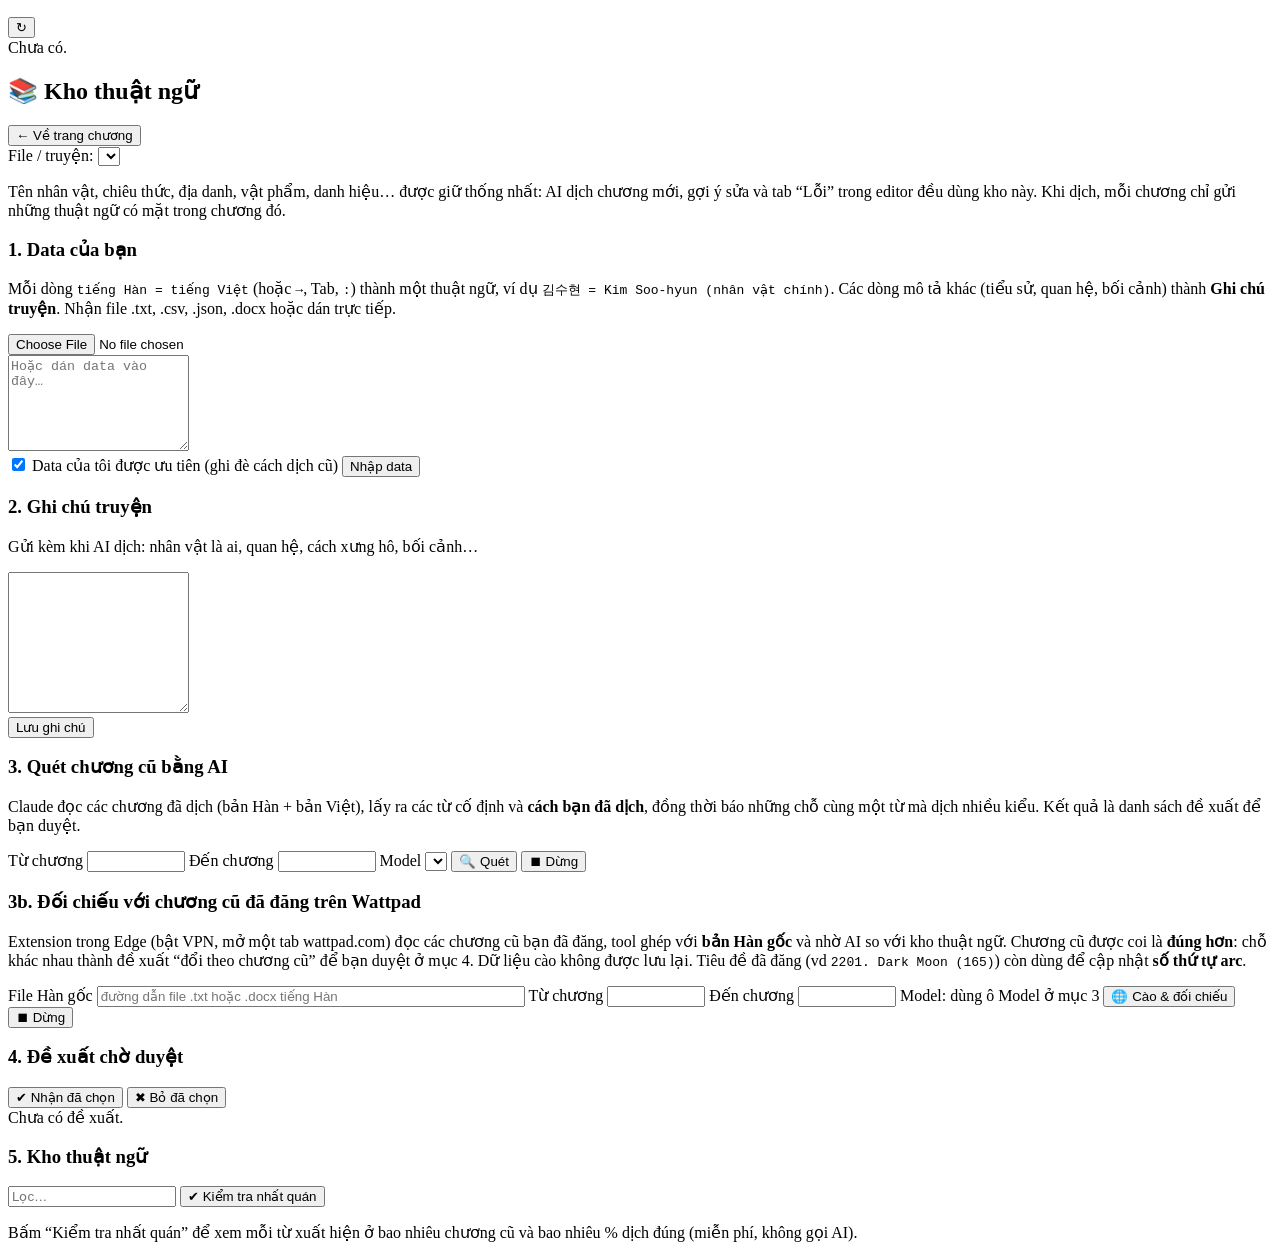
==== commit 4af194be: "Thêm tính năng thêm chương truyện bị thiếu" ====
--- a/app/static/index.html
+++ b/app/static/index.html
@@ -83,6 +83,23 @@
       <span class="dot st-PUBLISHED"></span>đã đăng
     </div>
     <div id="chapterList" class="chapter-list"></div>
+    <details class="add-chapter" id="addChapter">
+      <summary><b>➕ Thêm chương bị thiếu</b> <span class="muted small" id="missingInfo"></span></summary>
+      <p class="small muted">Dán nội dung (mỗi dòng = một đoạn). Chương chỉ được lưu trong tool — file Word không bị sửa.
+        Chỉ có bản Hàn thì thêm xong bấm <b>🔁 Dịch lại chương</b> để AI dịch.</p>
+      <div id="missingChips" class="chapter-list"></div>
+      <form id="addChapterForm" class="add-chapter-form">
+        <div class="row">
+          <label class="small">Số chương <input id="acNumber" type="number" min="1" max="9999" required></label>
+          <label class="small grow">Tiêu đề (tuỳ chọn) <input id="acTitle" placeholder="mặc định: Chương N"></label>
+        </div>
+        <div class="two-col">
+          <label class="small">Bản tiếng Hàn <textarea id="acKo" rows="8" spellcheck="false"></textarea></label>
+          <label class="small">Bản tiếng Việt <textarea id="acVi" rows="8" spellcheck="false"></textarea></label>
+        </div>
+        <div class="row"><button type="submit" class="primary">Thêm &amp; mở chương</button></div>
+      </form>
+    </details>
   </div>
 
   <details class="card hidden" id="batchCard">
